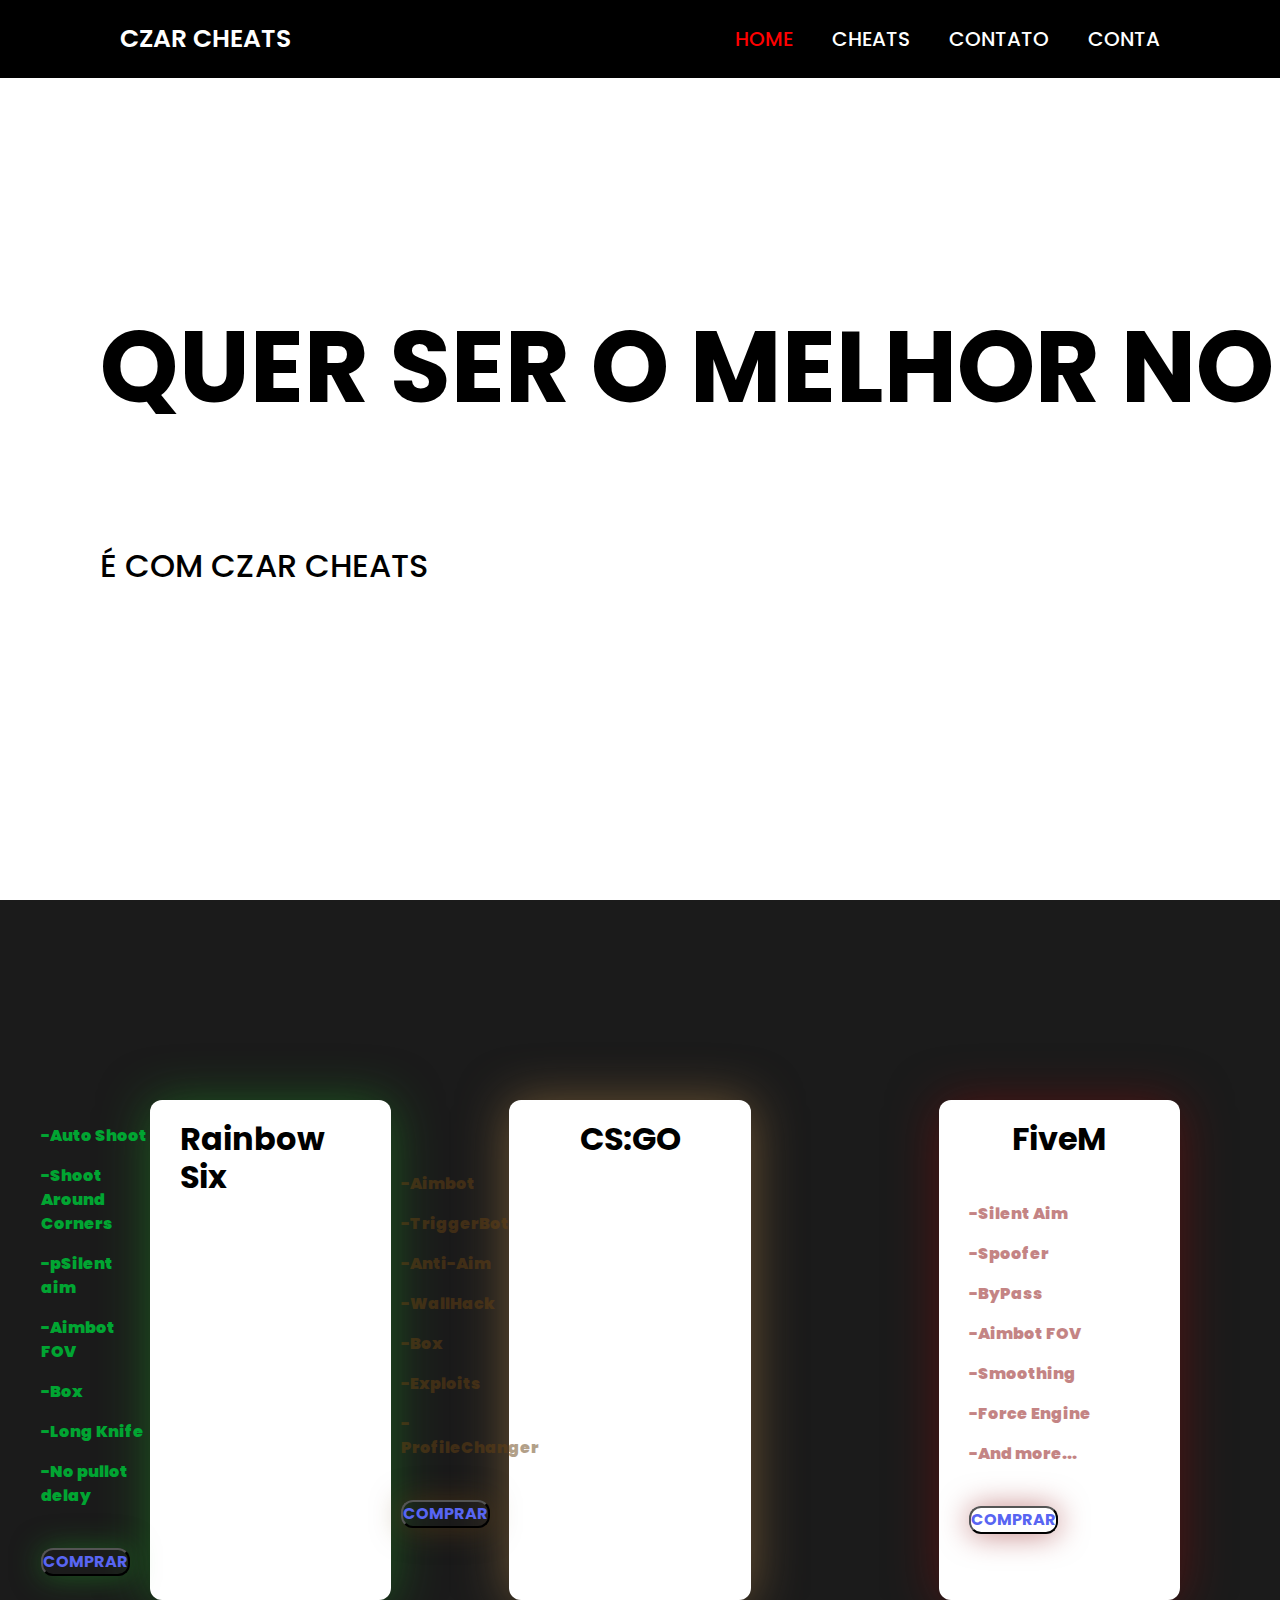
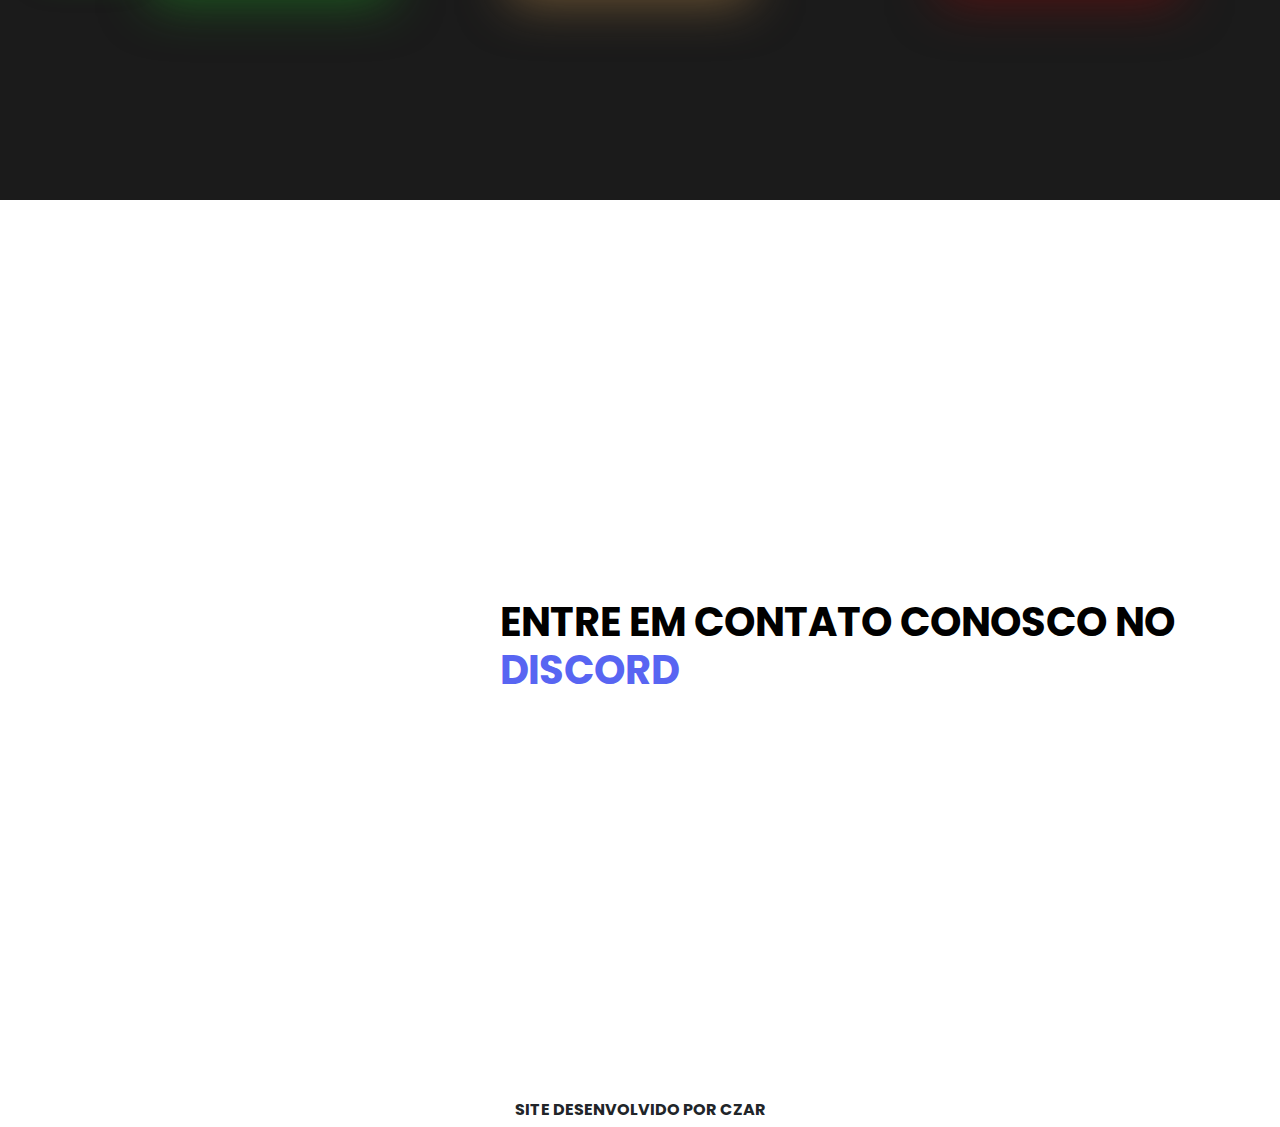
==== home.html @ 7119bfe7 "Certo" ====
<!DOCTYPE html>
<html lang="pt-br">
<head>
    <meta charset="UTF-8">
    <meta name="viewport" content="width=device-width, initial-scale=1.0">
    <link href='https://unpkg.com/boxicons@2.1.4/css/boxicons.min.css' rel='stylesheet'>
    <link rel="stylesheet" href='https://cdnjs.cloudflare.com/ajax/libs/twitter-bootstrap/4.0.0/css/bootstrap.css'>
    <title>CZAR | PÁGINA PRINCIPAL</title>
    <link rel="stylesheet" href="estilo.css">
</head>
<body>
    <header>
    <a href="#" class="logo">CZAR CHEATS</a>
    <nav>
        <a href="#home" class="home">HOME</a>
        <a href="#cheats">CHEATS</a>
        <a href="#contato">CONTATO</a>
        <a href="./Página de loading/index.html">CONTA</a>
    </nav>
    </header>

    <section id="home" class="home-page">
        <H1 class="titulo"><STROng>QUER SER O MELHOR NO <div class="txt-animado">
        <span></span>
        </div><BR><H2>É COM CZAR CHEATS</H2></STROng></H1>
    </section>
    
    <section id="cheats">
        
        <div class="cheats-r6">
            <h2><strong>Rainbow Six</strong></h2>
            <br></div>
            <div class="r6-data">
                <p><strong>-Auto Shoot</strong></p>
                <p><strong>-Shoot Around Corners</strong></p>
                <p><strong>-pSilent aim</strong></p>
                <p><strong>-Aimbot FOV</strong></p>
                <p><strong>-Box</strong></p>
                <p><strong>-Long Knife</strong></p>
                <p><strong>-No pullot delay</strong></p>
                <br>
                <div>
                    <button class="btn-buy-r6">
                    <a style="text-decoration: none;" href="#contato" class="btn-buy"><strong>COMPRAR</strong></a>
                    </button>
                </div>
            </div>

        </div>
        
        <div class="cheats-cs">
            <h2><strong>CS:GO</strong></h2>
            <br></div>
            <div class="cs-data">
                <p><strong>-Aimbot</strong></p>
                <p><strong>-TriggerBot</strong></p>
                <p><strong>-Anti-Aim</strong></p>
                <p><strong>-WallHack</strong></p>
                <p><strong>-Box</strong></p>
                <p><strong>-Exploits</strong></p>
                <p><strong>-ProfileChanger</strong></p>
                <br>
                <div>
                    <button class="btn-buy-cs">
                    <a style="text-decoration: none;" href="#contato" class="btn-buy"><strong>COMPRAR</strong></a>
                    </button>
                </div>
        </div>
        
        
        <div class="cheats-five">
            <h2><strong><center>FiveM</center></strong></h2>
            <div class="five-data">
                <p><strong>-Silent Aim</strong></p>
                <p><strong>-Spoofer</strong></p>
                <p><strong>-ByPass</strong></p>
                <p><strong>-Aimbot FOV</strong></p>
                <p><strong>-Smoothing</strong></p>
                <p><strong>-Force Engine</strong></p>
                <p><strong>-And more...</strong></p>
                <br>
                <div>
                    <button class="btn-buy-five">
                    <a style="text-decoration: none;" href="#contato" class="btn-buy"><strong>COMPRAR</strong></a>
                    </button>
                </div>
        </div>
    
    </section>
    
    <section id="contato">
        <div class="contato">
            <div class="title-contato"></div><h1><strong><CENter>ENTRE EM CONTATO CONOSCO NO </CENter><a class="a" href="https://discord.gg/Gvncw4DB">DISCORD</a></strong></h1></div>
        </div>       
    </section>
    
    <footer>
        <h6><strong><center>SITE DESENVOLVIDO POR CZAR</center></strong></h6>
        
    </footer>

<script src="script.js"></script>
</body>
</html>
---- estilo.css ----
@import url('https://fonts.googleapis.com/css2?family=Poppins:ital,wght@0,300;0,400;0,800;1,500;1,600;1,700;1,800&display=swap');

*{
    margin: 0;
    padding: 0;
    font-family: 'Poppins', sans-serif;
    box-sizing: border-box;
}

header{
    position: fixed;
    top: 0;
    left: 0;
    width: 100%;
    padding: 20px 120px;
    background: rgb(0, 0, 0);
    display: flex;
    justify-content: space-between;
    align-items: center;
    z-index: 100;
}

.logo{
    font-size: 25px;
    color: white;
    text-decoration: none;
    font-weight: 600;
}

nav a{
    font-size: 20px;
    color: white;
    text-decoration: none;
    font-weight: 500;
    margin-left: 35px;
}

nav a:hover,
nav a.home{
    color: rgb(255, 0, 0);
}

section{
    min-height: 100vh;
    display: flex;
    justify-content: flex;
    align-items: center;
    background: rgb(255, 255, 255);
    color: rgb(0, 0, 0);
    font-weight: 700;   
}

section:nth-child(odd){
    background: rgb(27, 27, 27);
}


.home--page{
    margin: 0;
    padding: 0;
    position: relative;
    display: flex;
}

.titulo{
    padding-left: 100px;
    left: 100%;
    margin: 0;
    font-size: 100px;
    display: flex;
    position: abs;

}

.txt-animado span{
    position: relative;
}

.txt-animado span::before{
    content: "";
    color: red;
    animation: palavras 3s infinite;

}

.txt-animado span::after{
    content: "";
    position: absolute;
    height: 100%;
    animation: cursor 0.95s infinite, digita 10s steps(7) infinite;
    width: calc(100% + 18px);
    background-color: rgb(255, 255, 255);
}

@keyframes digita {
    10%,15%,20%,25%,30%,35%,40%,45%,50%,55%,60%,65%,70%,75%,80%,85%,95%{
        width: 0;
    }
    5%,20%,25%,40%,60%,65%,80%,85%{
        width: calc(100% + 18px);
    }
}


@keyframes palavras {
    0%,33%{
        content: "FiveM";
    }
    41%,66%{
        content: "CS:GO";
    }
    81%,100%{
        content: "Rainbow Six";
    }
}


.cheats-r6{
    justify-content: center;
    display: flex;
    top: 10px;
    position: flex;
    height: 500px;
    width: 400px;
    border-radius: 12px;
    padding: 20px 30px 120px;
    background: #ffffff;
    box-shadow: 0 3px 50px rgba(29, 153, 35, 0.5);
    overflow: hidden;
    margin-left: 150px;
    right: 10px;
    
}

.r6-data{
    justify-content: center;
    position: relative;
    align-items: center;
    margin: 0;
    padding: 0;
    top: 50%;
    display:grid;
    right: 350px;
    color:rgb(1, 165, 50);
}

.cheats-cs{
    justify-content: center;
    display: flex;
    top: 0px;
    position: flex;
    height: 500px;
    width: 400px;
    border-radius: 12px;
    padding: 20px 30px 120px;
    background: #ffffff;
    box-shadow: 0 2px 50px rgba(192, 141, 75, 0.5);
    overflow: hidden;
    margin-left: 10px;

}

.cs-data{
    justify-content: center;
    position: relative;
    align-items: center;
    margin: 0;
    padding: 0;
    top: 50%;
    display:grid;
    right: 350px;
    color:rgba(102, 65, 18, 0.5);
}

.cheats-five{
    justify-content: center;
    display: relative;
    top: 10%;
    position: relative;
    height: 500px;
    width: 400px;
    border-radius: 12px;
    padding: 20px 30px 120px;
    background: #ffffff;
    box-shadow: 0 3px 50px rgba(138, 9, 9, 0.5);
    overflow: hidden;
    margin-left: 150px;
    right: 100px;
}

.five-data{
    left: 0px;
    right: 350px;
    justify-content: left;
    position: relative;
    align-items: center;
    margin: 0;
    padding: 0;
    top: 10%;
    display:grid;
    right: 5000px;
    color:rgb(138, 9, 9, 0.5);
}


.tile-contato{
    top: 0;
    margin: 0;
    position: relative;
    align-items: center;
}

.icone-discord{
    color: RGB(88, 101, 242);
    align-items: top;
    right: 1000px;
}

a{
    text-decoration: none;
    color: RGB(88, 101, 242);
    range: infinite;
}

.btn-buy-five{
    background-color: rgb(255, 255, 255);
    margin: 0;
    padding: 0;
    border-radius: 12px;
    color: black;
    background: transparent;
    text-decoration: none;
    box-shadow: 0 1px 30px rgba(138, 9, 9, 0.5);
}

.btn-buy-cs{
    background-color: rgb(255, 255, 255);
    margin: 0;
    padding: 0;
    border-radius: 12px;
    color: black;
    background: transparent;
    text-decoration: none;
    box-shadow: 0 1px 30px rgba(102, 65, 18, 0.5);
}

.btn-buy-r6{
    background-color: rgb(255, 255, 255);
    margin: 0;
    padding: 0;
    border-radius: 12px;
    color: black;
    background: transparent;
    text-decoration: none;
    box-shadow: 0 1px 30px rgba(29, 153, 35, 0.5);
}

.contato{
    left: 500px;
    right: 0px;
    margin: 0;
    padding: 0;
    align-items: center;
    position: relative;
}
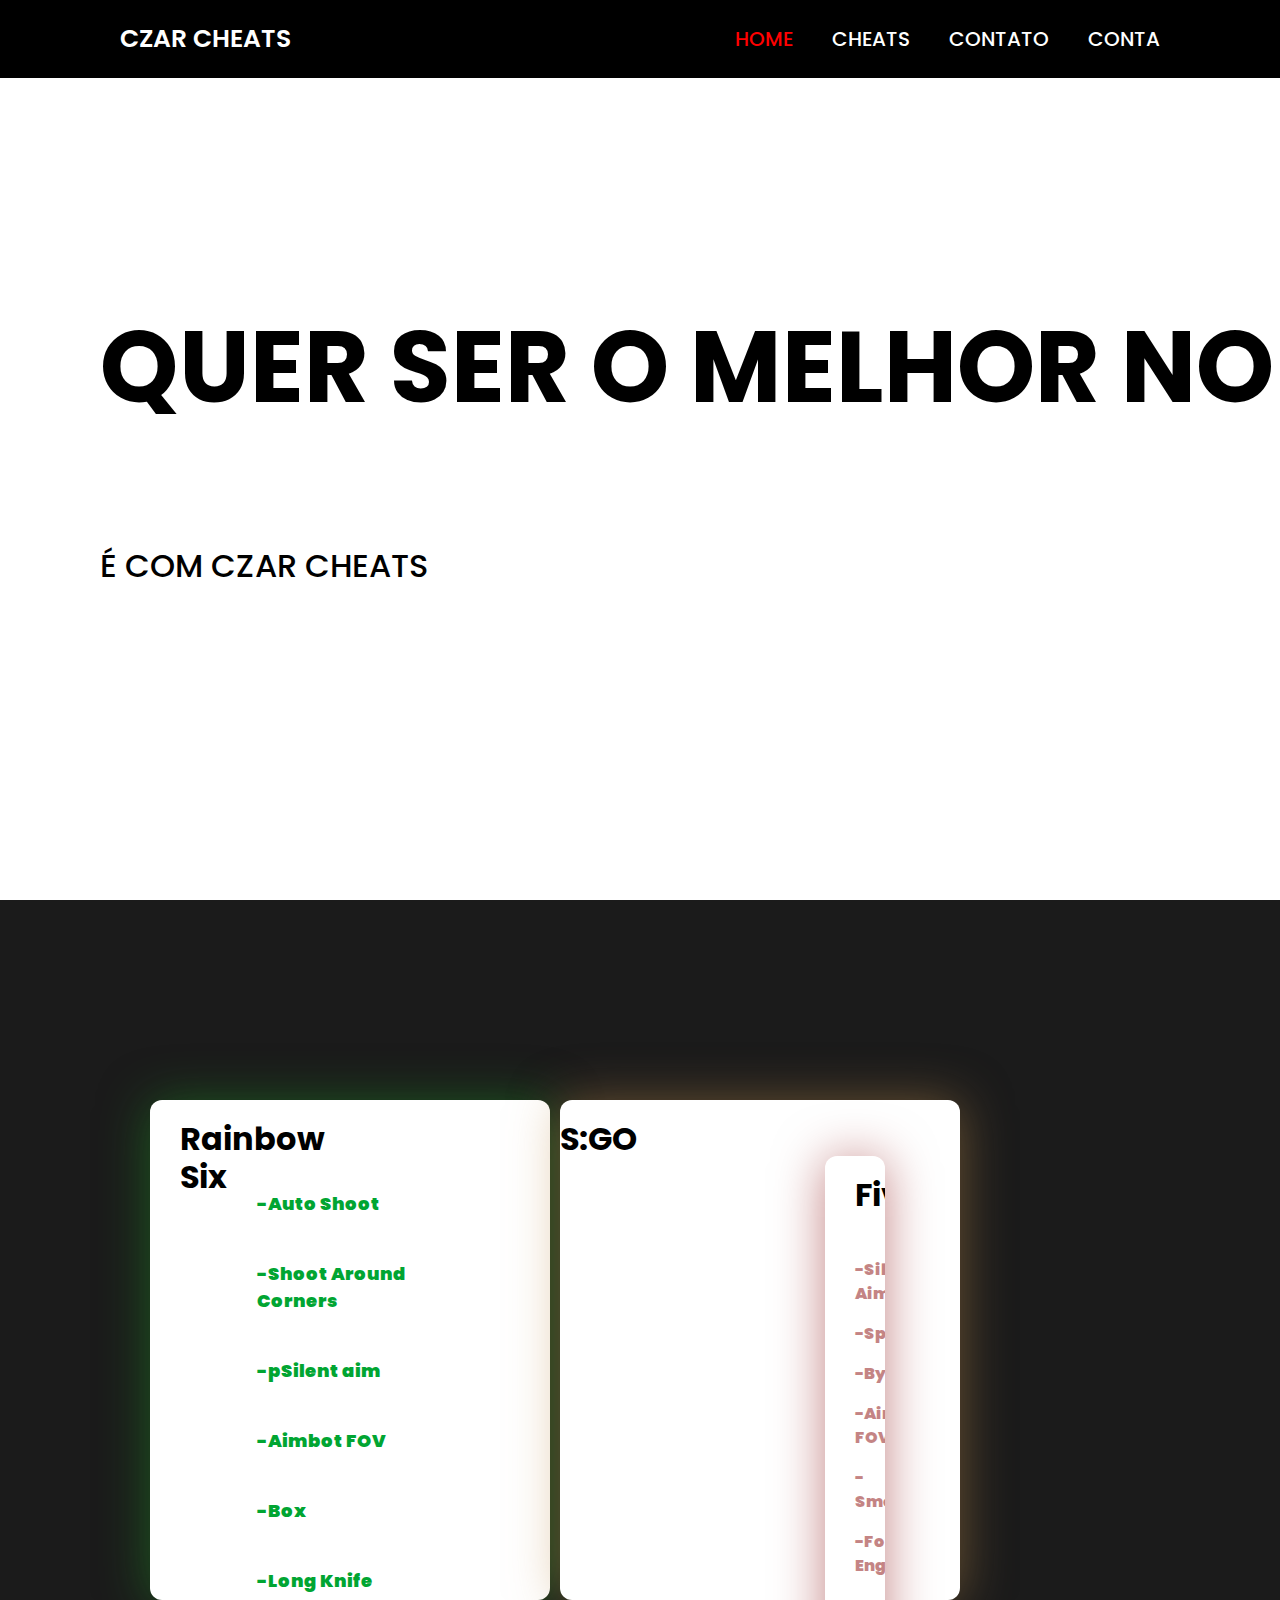
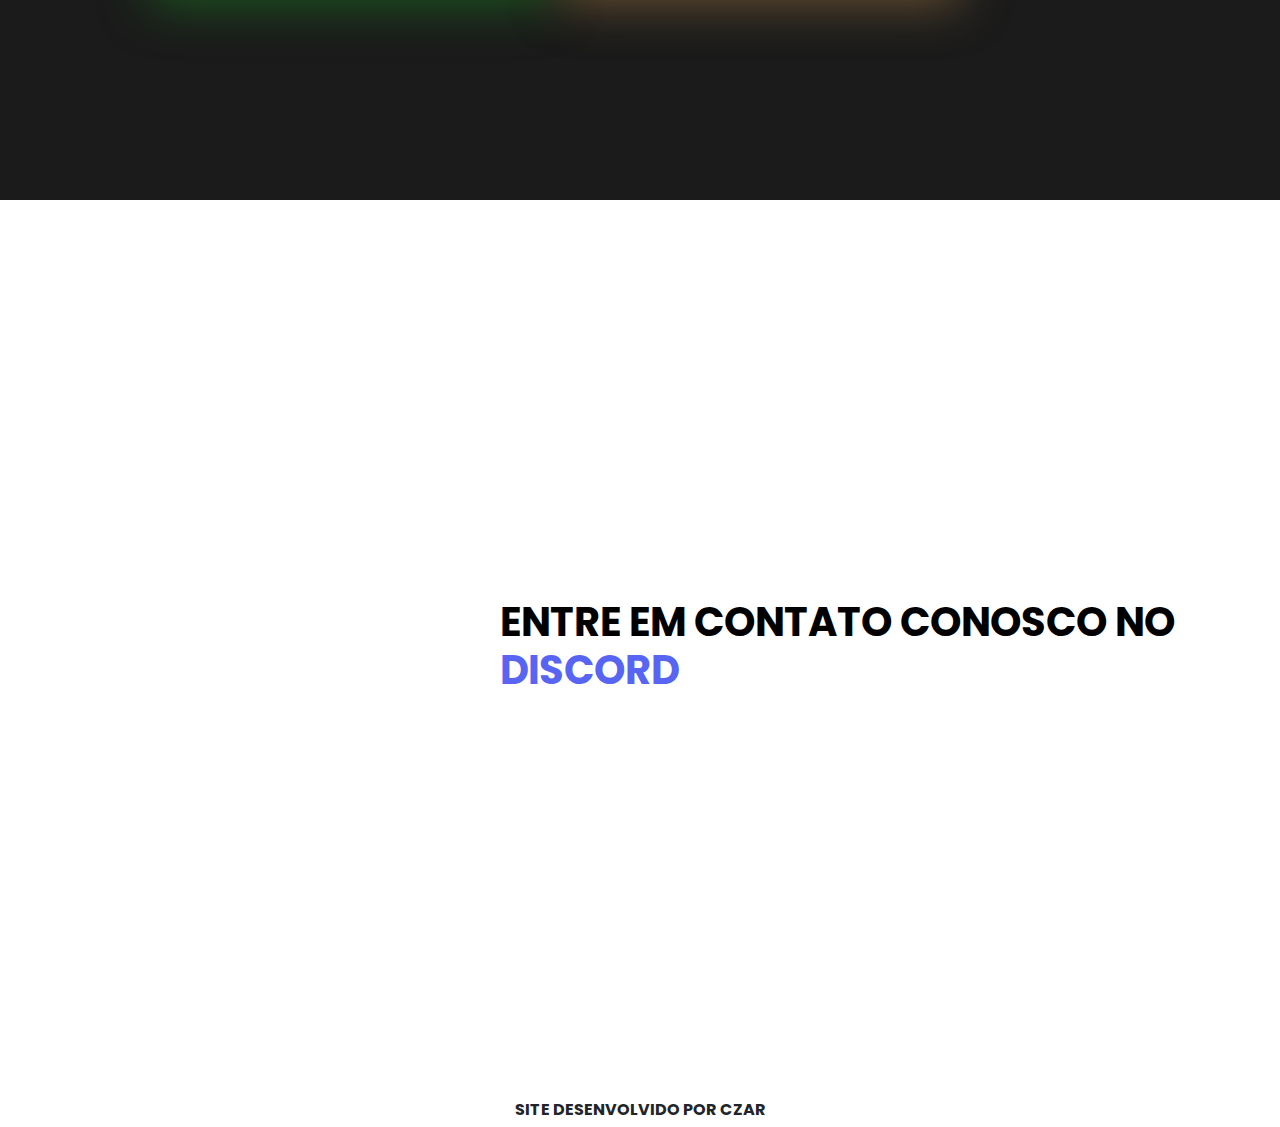
==== commit fe5396c0: "Ajuste de Divs" ====
--- a/home.html
+++ b/home.html
@@ -29,19 +29,26 @@
         
         <div class="cheats-r6">
             <h2><strong>Rainbow Six</strong></h2>
-            <br></div>
+            <br>
             <div class="r6-data">
                 <p><strong>-Auto Shoot</strong></p>
+                <br>
                 <p><strong>-Shoot Around Corners</strong></p>
+                <br>
                 <p><strong>-pSilent aim</strong></p>
+                <br>
                 <p><strong>-Aimbot FOV</strong></p>
+                <br>
                 <p><strong>-Box</strong></p>
+                <br>
                 <p><strong>-Long Knife</strong></p>
+                <br>
                 <p><strong>-No pullot delay</strong></p>
+                <br>
                 <br>
                 <div>
                     <button class="btn-buy-r6">
-                    <a style="text-decoration: none;" href="#contato" class="btn-buy"><strong>COMPRAR</strong></a>
+                    <a style="text-decoration: none";size: large; href="#contato" class="btn-buy"><strong>COMPRAR</strong></a>
                     </button>
                 </div>
             </div>
@@ -49,8 +56,8 @@
         </div>
         
         <div class="cheats-cs">
-            <h2><strong>CS:GO</strong></h2>
-            <br></div>
+            <h2><strong><center>CS:GO</center></strong></h2>
+            
             <div class="cs-data">
                 <p><strong>-Aimbot</strong></p>
                 <p><strong>-TriggerBot</strong></p>
@@ -70,6 +77,7 @@
         
         <div class="cheats-five">
             <h2><strong><center>FiveM</center></strong></h2>
+            
             <div class="five-data">
                 <p><strong>-Silent Aim</strong></p>
                 <p><strong>-Spoofer</strong></p>
--- a/estilo.css
+++ b/estilo.css
@@ -134,14 +134,15 @@
 
 .r6-data{
     justify-content: center;
-    position: relative;
-    align-items: center;
-    margin: 0;
-    padding: 0;
-    top: 50%;
-    display:grid;
-    right: 350px;
+    top: 70px;
+    right: 80px;
+    position: relative;
+    align-items:center;
+    margin: 0;
+    padding: 0;
+    display: absolute;
     color:rgb(1, 165, 50);
+    font-size:large;
 }
 
 .cheats-cs{
@@ -264,3 +265,8 @@
     position: relative;
 }
 
+.btn-buy{
+    margin: 0;
+    padding: 0;
+    size: 100px;
+}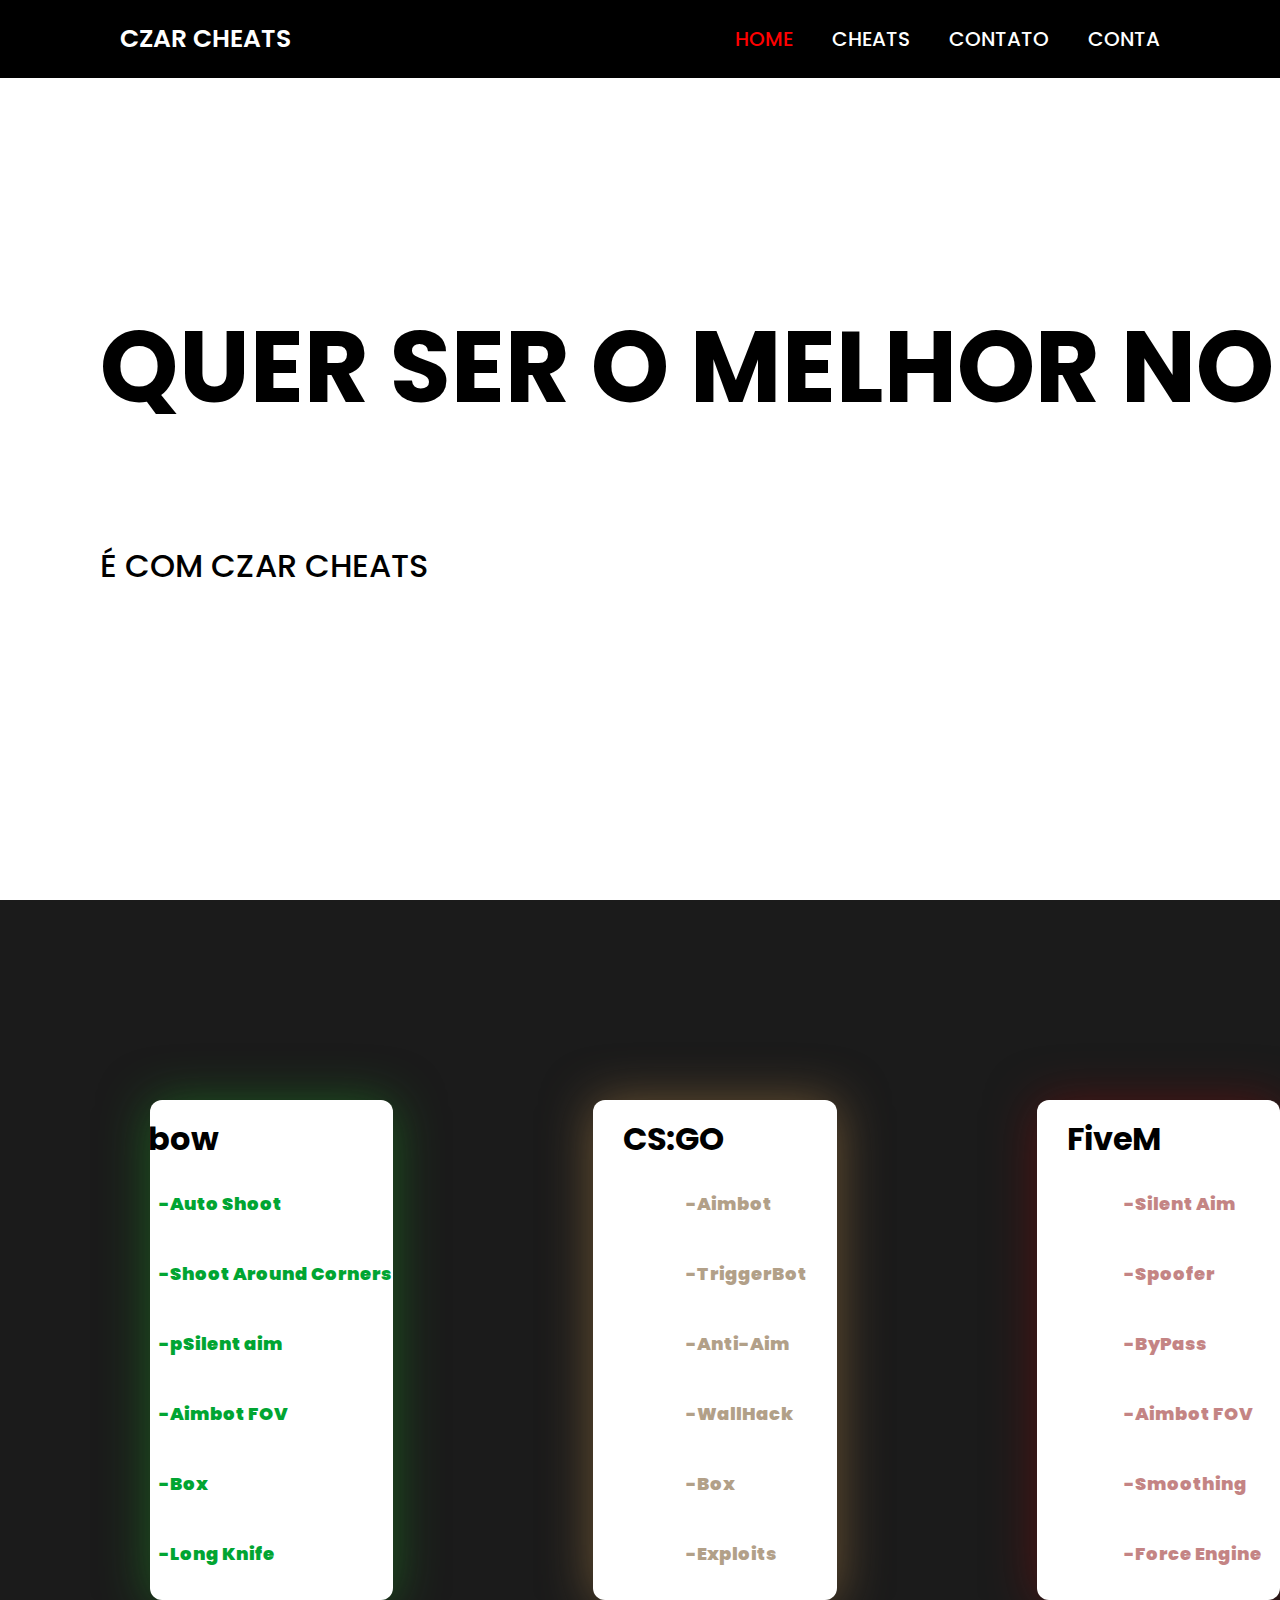
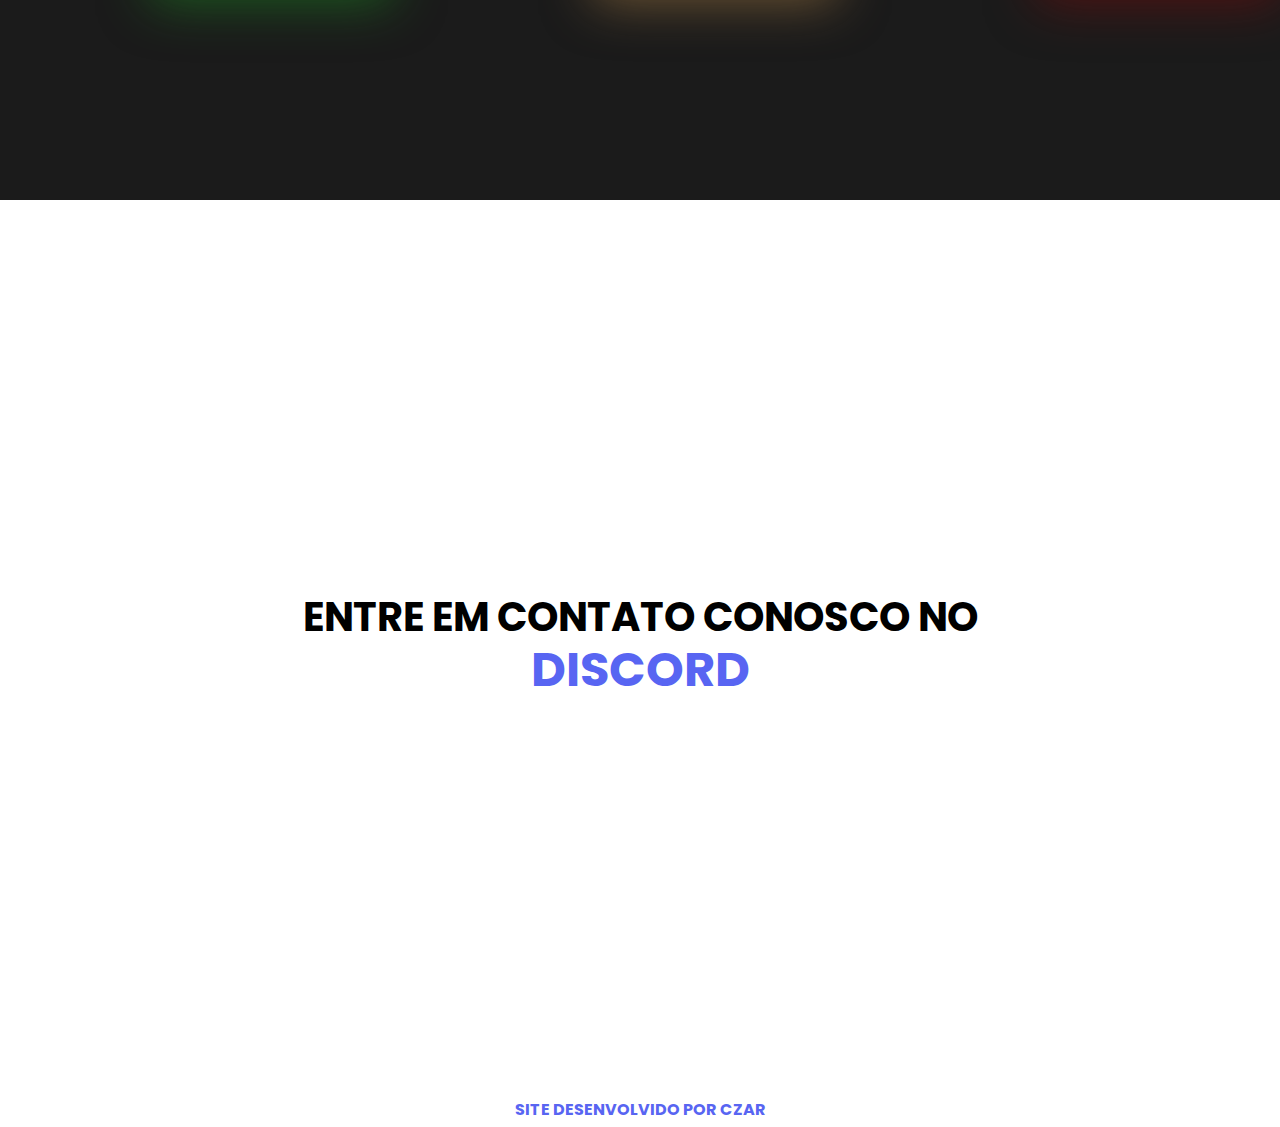
==== commit a1396d19: "Divs ajustadas" ====
--- a/home.html
+++ b/home.html
@@ -47,7 +47,7 @@
                 <br>
                 <br>
                 <div>
-                    <button class="btn-buy-r6">
+                <button class="btn-buy-r6">
                     <a style="text-decoration: none";size: large; href="#contato" class="btn-buy"><strong>COMPRAR</strong></a>
                     </button>
                 </div>
@@ -56,57 +56,86 @@
         </div>
         
         <div class="cheats-cs">
-            <h2><strong><center>CS:GO</center></strong></h2>
-            
+            <h2><strong>CS:GO</strong></h2>
+            <br>
             <div class="cs-data">
                 <p><strong>-Aimbot</strong></p>
+                <br>
                 <p><strong>-TriggerBot</strong></p>
+                <br>
                 <p><strong>-Anti-Aim</strong></p>
+                <br>
                 <p><strong>-WallHack</strong></p>
+                <br>
                 <p><strong>-Box</strong></p>
+                <br>
                 <p><strong>-Exploits</strong></p>
+                <br>
                 <p><strong>-ProfileChanger</strong></p>
                 <br>
+                <br>
                 <div>
-                    <button class="btn-buy-cs">
+                <button class="btn-buy-cs">
                     <a style="text-decoration: none;" href="#contato" class="btn-buy"><strong>COMPRAR</strong></a>
                     </button>
                 </div>
+            </div>
         </div>
         
         
         <div class="cheats-five">
             <h2><strong><center>FiveM</center></strong></h2>
-            
+            <br>
             <div class="five-data">
                 <p><strong>-Silent Aim</strong></p>
+                <br>
                 <p><strong>-Spoofer</strong></p>
+                <br>
                 <p><strong>-ByPass</strong></p>
+                <br>
                 <p><strong>-Aimbot FOV</strong></p>
+                <br>
                 <p><strong>-Smoothing</strong></p>
+                <br>
                 <p><strong>-Force Engine</strong></p>
+                <br>
                 <p><strong>-And more...</strong></p>
                 <br>
+                <br>
                 <div>
-                    <button class="btn-buy-five">
+                <button class="btn-buy-five">
                     <a style="text-decoration: none;" href="#contato" class="btn-buy"><strong>COMPRAR</strong></a>
                     </button>
                 </div>
+            </div>
         </div>
     
     </section>
     
     <section id="contato">
         <div class="contato">
-            <div class="title-contato"></div><h1><strong><CENter>ENTRE EM CONTATO CONOSCO NO </CENter><a class="a" href="https://discord.gg/Gvncw4DB">DISCORD</a></strong></h1></div>
+            <div class="title-contato">
+            <h1>
+                <strong>
+                    <center>
+                        ENTRE EM CONTATO CONOSCO NO 
+                    </center>
+                    <a class="a" href="https://discord.gg/Gvncw4DB">
+                        <center>
+                            DISCORD
+                        </center>
+                    </strong>
+            </h1>
+            </div>
         </div>       
+    
     </section>
-    
+       
     <footer>
         <h6><strong><center>SITE DESENVOLVIDO POR CZAR</center></strong></h6>
         
     </footer>
 
-<script src="script.js"></script>
+<script src="script.js" defer></script>
 </body>
 </html>
--- a/estilo.css
+++ b/estilo.css
@@ -129,26 +129,27 @@
     overflow: hidden;
     margin-left: 150px;
     right: 10px;
-    
+    margin-right: 100px;
 }
 
 .r6-data{
     justify-content: center;
     top: 70px;
-    right: 80px;
+    right: 100px;
     position: relative;
     align-items:center;
     margin: 0;
     padding: 0;
+    right: 60px;
     display: absolute;
     color:rgb(1, 165, 50);
     font-size:large;
 }
 
 .cheats-cs{
-    justify-content: center;
-    display: flex;
-    top: 0px;
+    justify-content: left;
+    display: flex;
+    top: 50px;
     position: flex;
     height: 500px;
     width: 400px;
@@ -157,27 +158,29 @@
     background: #ffffff;
     box-shadow: 0 2px 50px rgba(192, 141, 75, 0.5);
     overflow: hidden;
-    margin-left: 10px;
-
+    margin-left: 100px;
+    
 }
 
 .cs-data{
     justify-content: center;
-    position: relative;
-    align-items: center;
-    margin: 0;
-    padding: 0;
-    top: 50%;
-    display:grid;
-    right: 350px;
+    top: 70px;
+    right: 100px;
+    position: relative;
+    align-items:center;
+    margin: 0;
+    padding: 0;
+    right: 38px;
+    display: absolute;
     color:rgba(102, 65, 18, 0.5);
+    font-size: large;
 }
 
 .cheats-five{
-    justify-content: center;
-    display: relative;
-    top: 10%;
-    position: relative;
+    justify-content: left;
+    display: flex;
+    top: 50px;
+    position: flex;
     height: 500px;
     width: 400px;
     border-radius: 12px;
@@ -185,30 +188,32 @@
     background: #ffffff;
     box-shadow: 0 3px 50px rgba(138, 9, 9, 0.5);
     overflow: hidden;
-    margin-left: 150px;
+    margin-left: 200px;
+    
+}
+
+.five-data{
+    color:rgb(138, 9, 9, 0.5);
+    font-size: large;
+    justify-content: center;
+    top: 70px;
     right: 100px;
-}
-
-.five-data{
-    left: 0px;
-    right: 350px;
-    justify-content: left;
-    position: relative;
-    align-items: center;
-    margin: 0;
-    padding: 0;
-    top: 10%;
-    display:grid;
-    right: 5000px;
-    color:rgb(138, 9, 9, 0.5);
-}
-
-
-.tile-contato{
-    top: 0;
-    margin: 0;
-    position: relative;
-    align-items: center;
+    position: relative;
+    align-items:center;
+    margin: 0;
+    padding: 0;
+    right: 38px;
+    display: absolute;
+
+    
+}
+
+
+.title-contato{
+   margin: 0;
+   padding: 0;
+   align-items: center;
+   font-size: xxx-large;
 }
 
 .icone-discord{
@@ -220,7 +225,10 @@
 a{
     text-decoration: none;
     color: RGB(88, 101, 242);
-    range: infinite;
+    margin: 0;
+    padding: 0;
+    align-items: center;
+    font-size: xxx-large;
 }
 
 .btn-buy-five{
@@ -254,19 +262,18 @@
     background: transparent;
     text-decoration: none;
     box-shadow: 0 1px 30px rgba(29, 153, 35, 0.5);
+    size: 10px;
 }
 
 .contato{
-    left: 500px;
-    right: 0px;
-    margin: 0;
-    padding: 0;
-    align-items: center;
-    position: relative;
+    margin: 0;
+    padding: 0;
+    align-items: center;
+    align-content: center;    
+    flex: auto;
+    font-size: xxx-large;
 }
 
 .btn-buy{
-    margin: 0;
-    padding: 0;
     size: 100px;
 }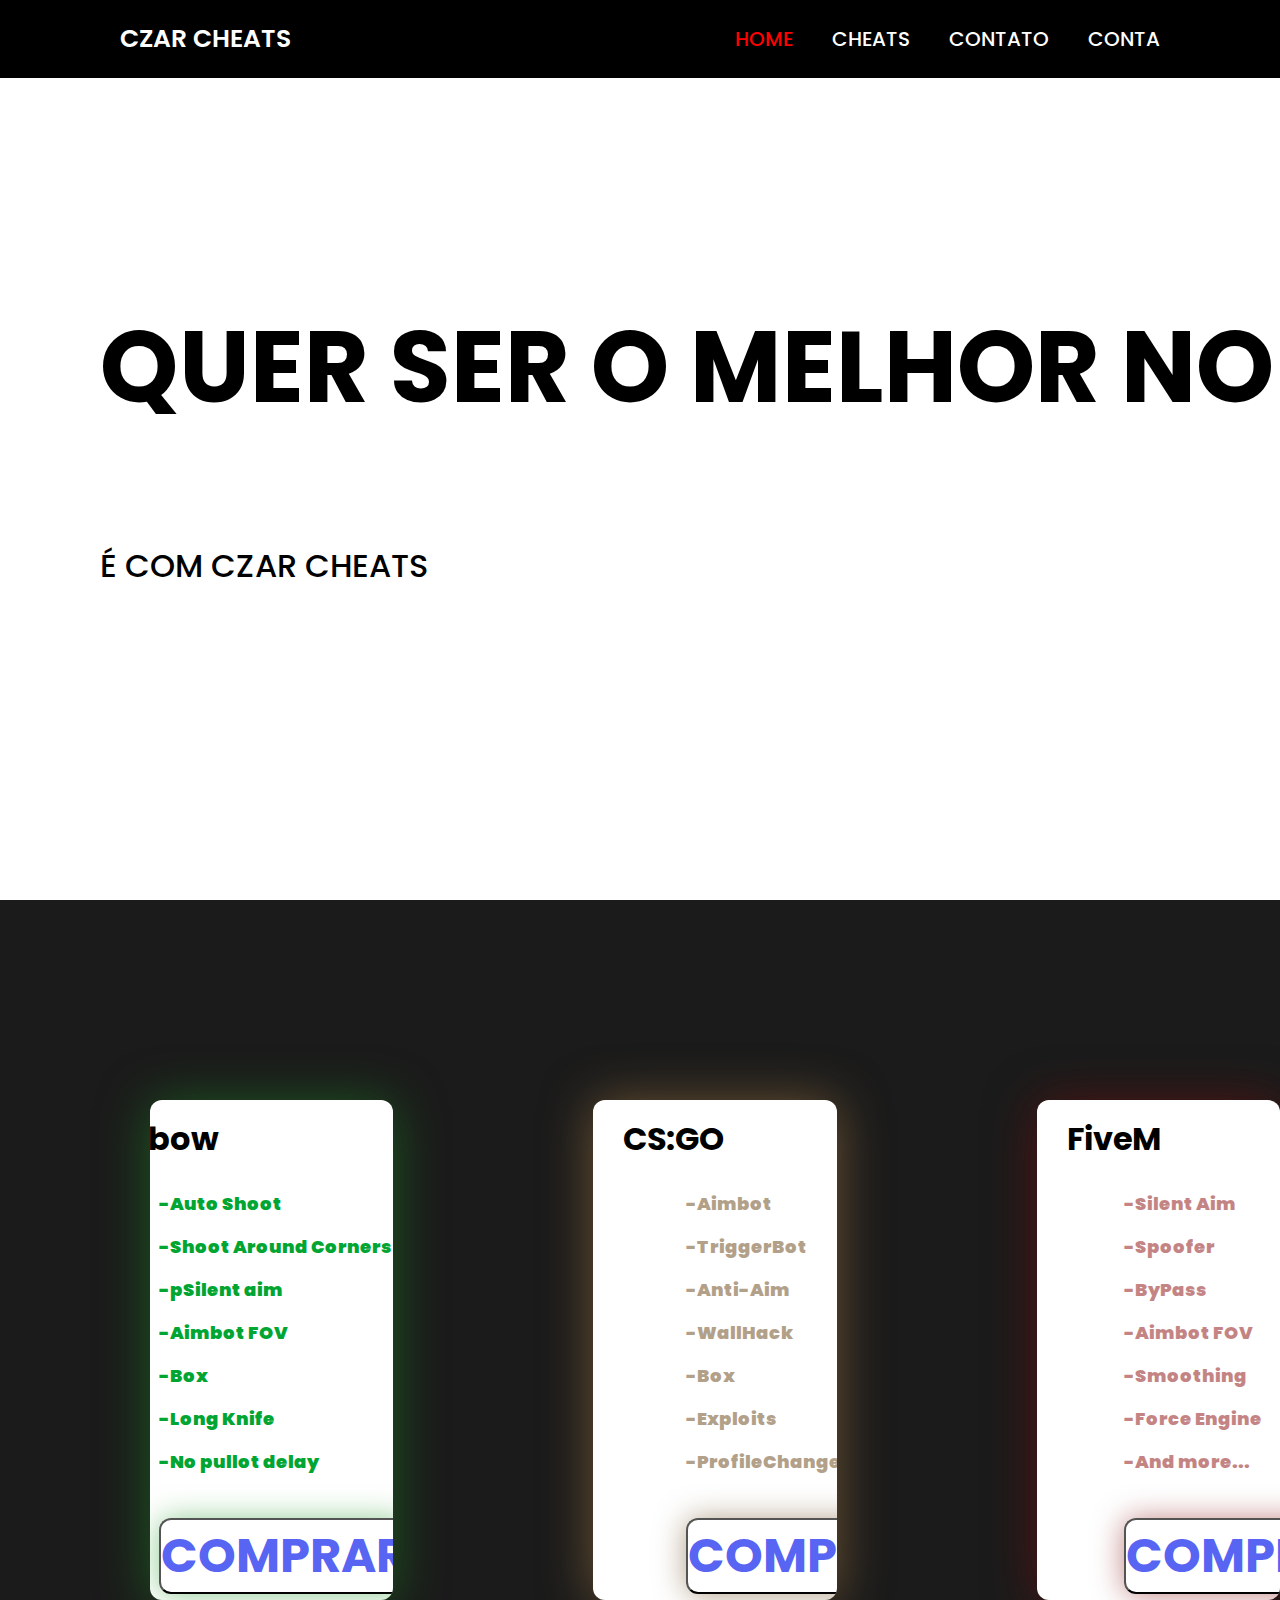
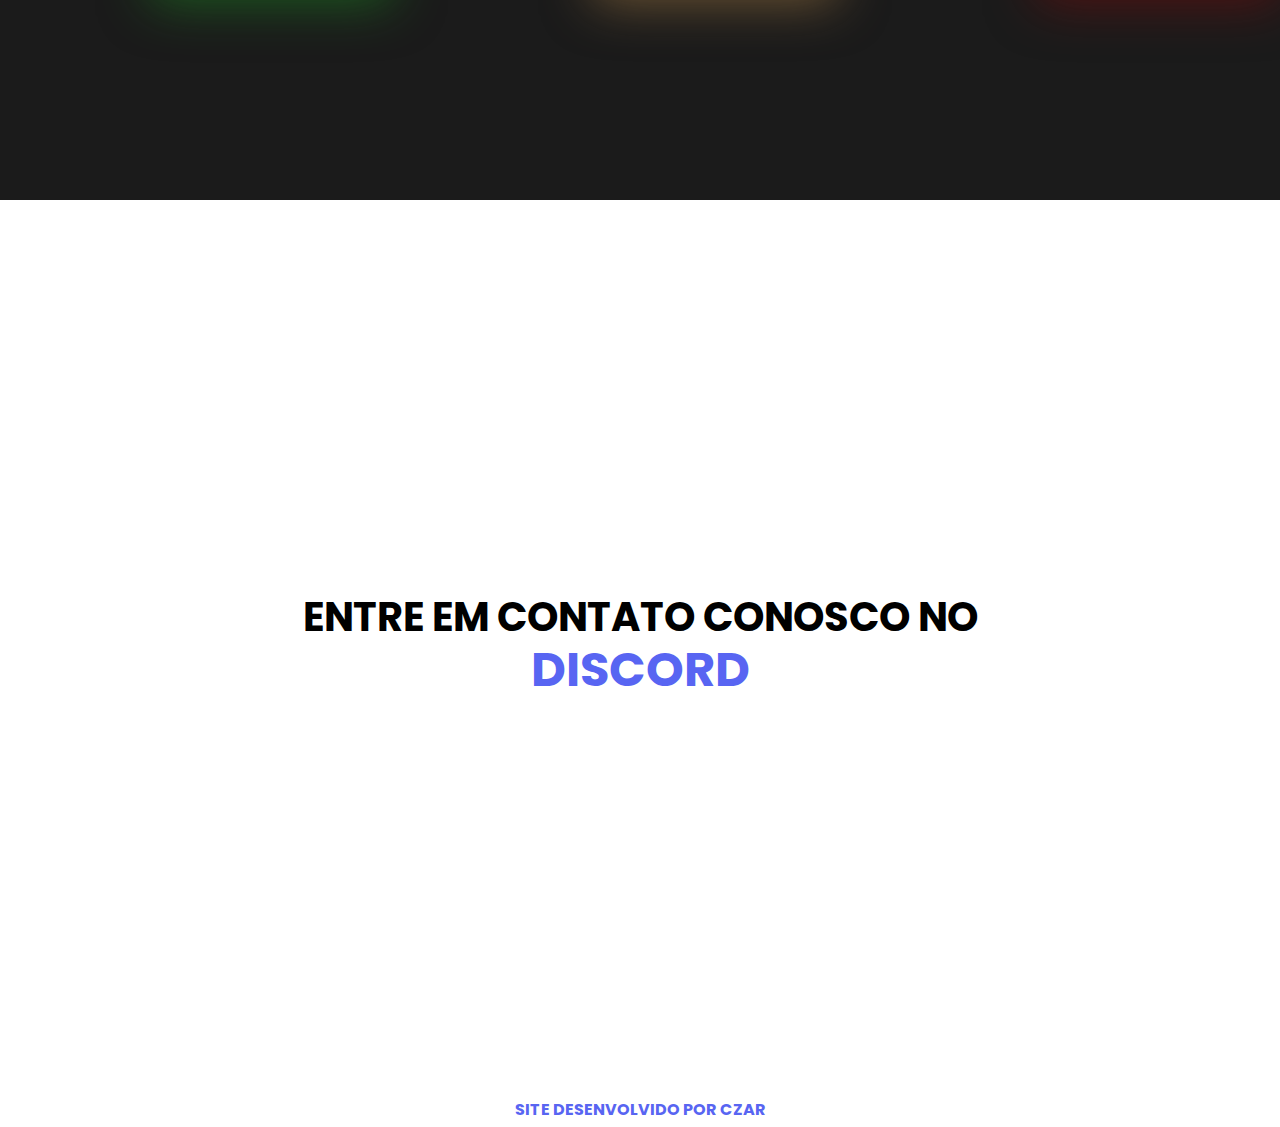
==== commit 26904eef: "Completo" ====
--- a/home.html
+++ b/home.html
@@ -32,19 +32,19 @@
             <br>
             <div class="r6-data">
                 <p><strong>-Auto Shoot</strong></p>
-                <br>
+               
                 <p><strong>-Shoot Around Corners</strong></p>
-                <br>
+                
                 <p><strong>-pSilent aim</strong></p>
-                <br>
+                
                 <p><strong>-Aimbot FOV</strong></p>
-                <br>
+                
                 <p><strong>-Box</strong></p>
-                <br>
+                
                 <p><strong>-Long Knife</strong></p>
-                <br>
+                
                 <p><strong>-No pullot delay</strong></p>
-                <br>
+               
                 <br>
                 <div>
                 <button class="btn-buy-r6">
@@ -60,19 +60,19 @@
             <br>
             <div class="cs-data">
                 <p><strong>-Aimbot</strong></p>
-                <br>
+                
                 <p><strong>-TriggerBot</strong></p>
-                <br>
+                
                 <p><strong>-Anti-Aim</strong></p>
-                <br>
+                
                 <p><strong>-WallHack</strong></p>
-                <br>
+                
                 <p><strong>-Box</strong></p>
-                <br>
+               
                 <p><strong>-Exploits</strong></p>
-                <br>
+                
                 <p><strong>-ProfileChanger</strong></p>
-                <br>
+                
                 <br>
                 <div>
                 <button class="btn-buy-cs">
@@ -88,19 +88,19 @@
             <br>
             <div class="five-data">
                 <p><strong>-Silent Aim</strong></p>
-                <br>
+                
                 <p><strong>-Spoofer</strong></p>
-                <br>
+                
                 <p><strong>-ByPass</strong></p>
-                <br>
+                
                 <p><strong>-Aimbot FOV</strong></p>
-                <br>
+                
                 <p><strong>-Smoothing</strong></p>
-                <br>
+                
                 <p><strong>-Force Engine</strong></p>
-                <br>
+                
                 <p><strong>-And more...</strong></p>
-                <br>
+                
                 <br>
                 <div>
                 <button class="btn-buy-five">
--- a/estilo.css
+++ b/estilo.css
@@ -163,15 +163,14 @@
 }
 
 .cs-data{
-    justify-content: center;
+    justify-content: left;
     top: 70px;
-    right: 100px;
-    position: relative;
-    align-items:center;
+    position: relative;
+    align-items:left;
     margin: 0;
     padding: 0;
     right: 38px;
-    display: absolute;
+    display: relative;
     color:rgba(102, 65, 18, 0.5);
     font-size: large;
 }
@@ -244,6 +243,7 @@
 
 .btn-buy-cs{
     background-color: rgb(255, 255, 255);
+    justify-content: center;
     margin: 0;
     padding: 0;
     border-radius: 12px;
